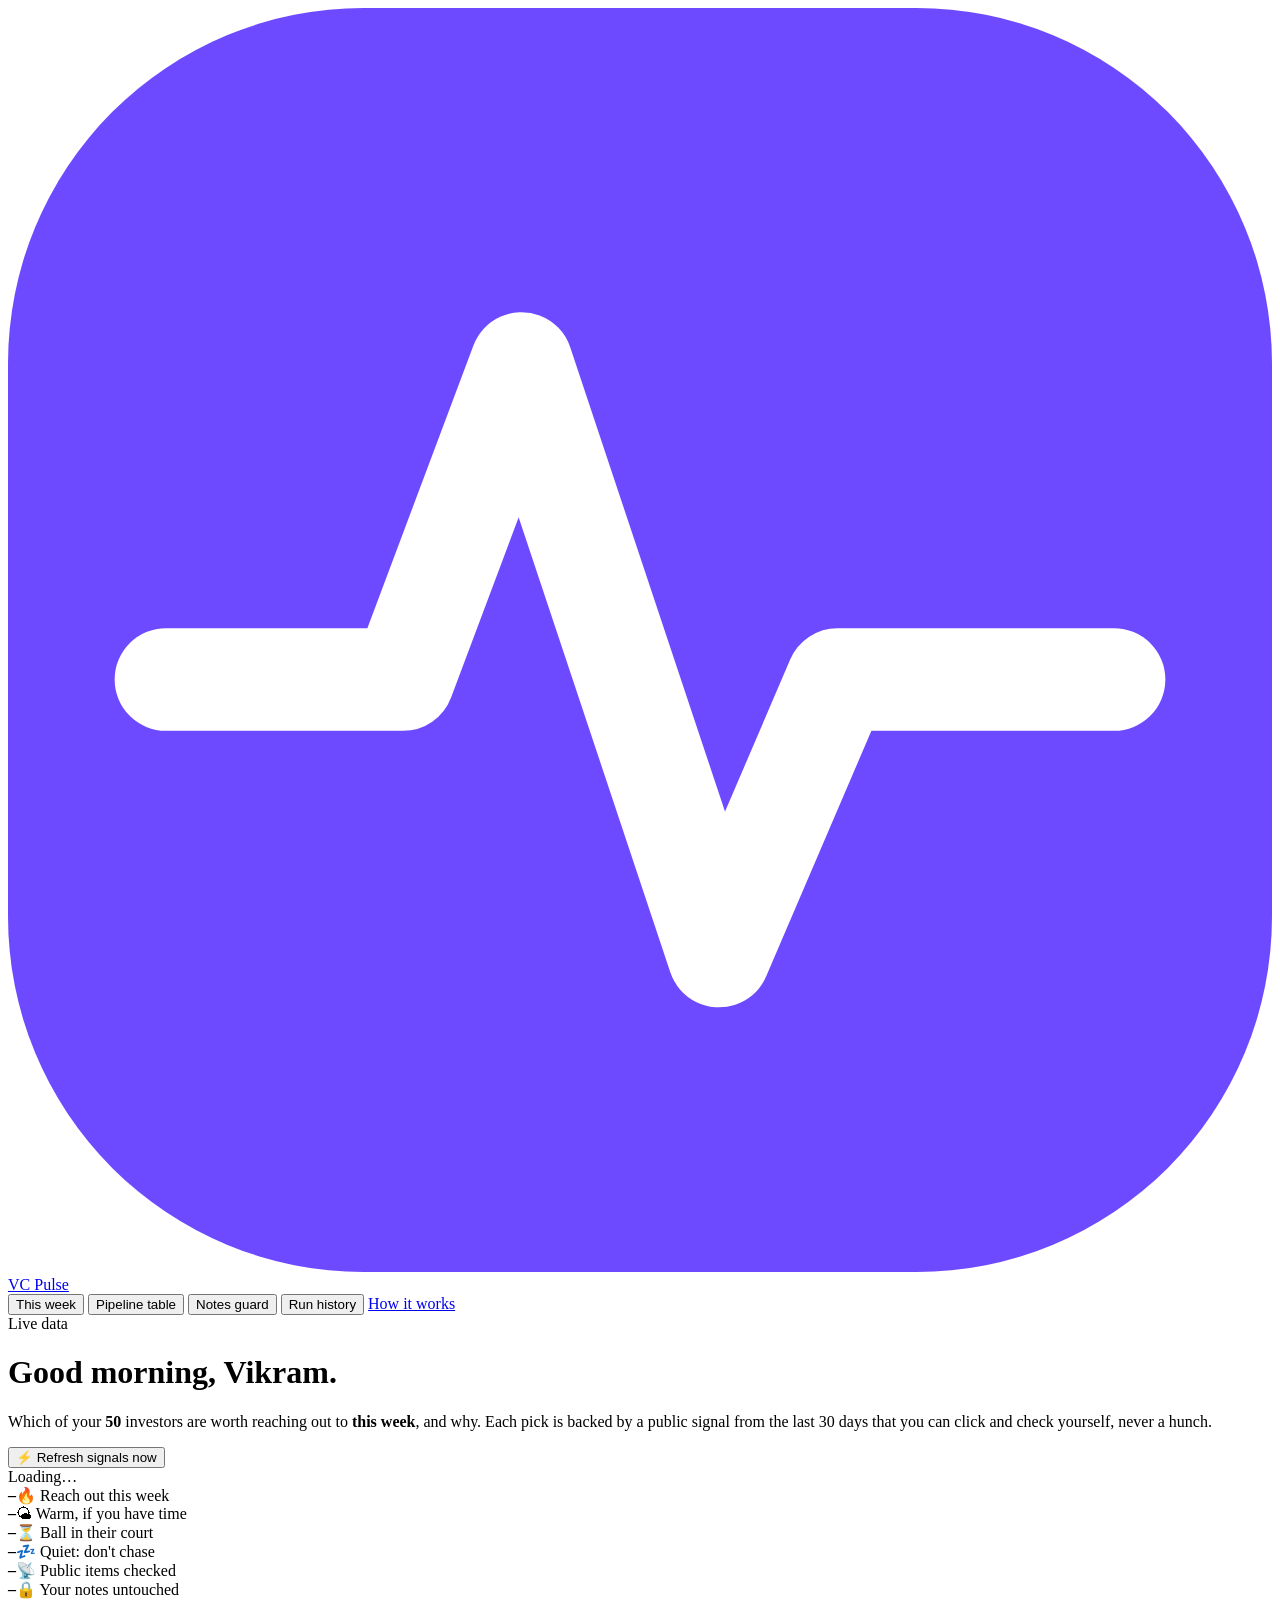
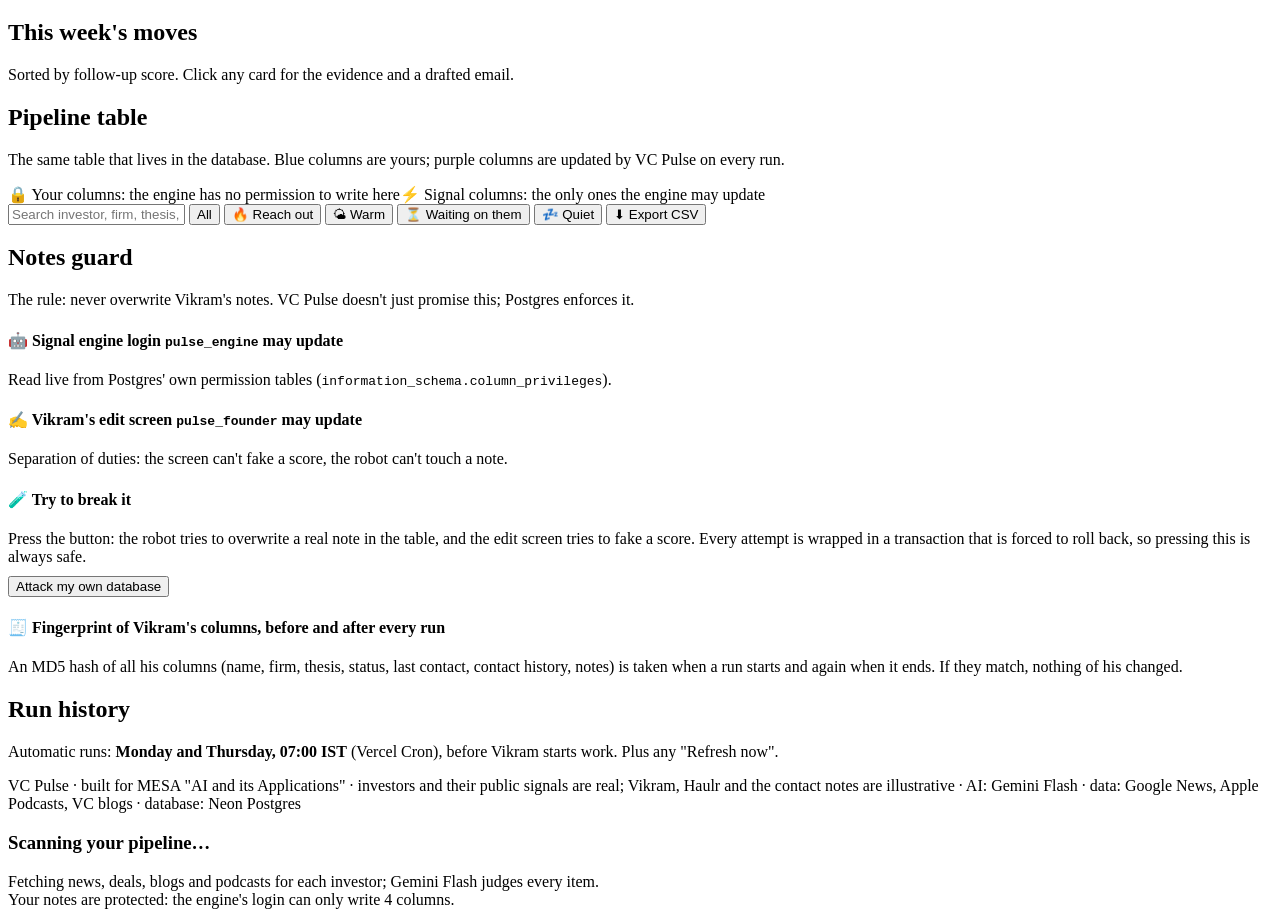
==== public/index.html @ 244d44e4 "VC Pulse: VC fundraising pipeline intelligence (Gemini Flash + Neon + live public signals) Co-Author" ====
<!doctype html>
<html lang="en">
<head>
<meta charset="utf-8">
<meta name="viewport" content="width=device-width, initial-scale=1">
<title>VC Pulse · Vikram's Seed pipeline</title>
<meta name="description" content="Which VCs are worth reaching out to this week, and why. Live public signals from the last 30 days, judged by Gemini Flash.">
<link rel="icon" href="data:image/svg+xml,<svg xmlns='http://www.w3.org/2000/svg' viewBox='0 0 32 32'><rect width='32' height='32' rx='9' fill='%236d4aff'/><path d='M4 17h6l3-8 5 15 3-7h7' fill='none' stroke='white' stroke-width='2.6' stroke-linecap='round' stroke-linejoin='round'/></svg>">
<link rel="preconnect" href="https://fonts.googleapis.com">
<link rel="stylesheet" href="https://fonts.googleapis.com/css2?family=Inter:wght@400;500;600;700&family=Space+Grotesk:wght@500;700&display=swap">
<link rel="stylesheet" href="/app.css">
</head>
<body>
<header class="top">
  <div class="wrap">
    <a class="logo" href="/"><svg viewBox="0 0 32 32"><rect width="32" height="32" rx="9" fill="#6d4aff"/><path d="M4 17h6l3-8 5 15 3-7h7" fill="none" stroke="#fff" stroke-width="2.6" stroke-linecap="round" stroke-linejoin="round"/></svg>VC Pulse</a>
    <nav class="tabs">
      <button class="tab on" data-view="week">This week</button>
      <button class="tab" data-view="table">Pipeline table</button>
      <button class="tab" data-view="guard">Notes guard</button>
      <button class="tab" data-view="runs">Run history</button>
      <a class="tab" href="/brief">How it works</a>
    </nav>
    <div class="right">
      <span class="pill dark"><span class="dot"></span>Live data</span>
      <span class="pill edit" id="editPill" hidden>✎ Editor mode</span>
    </div>
  </div>
</header>

<div class="hero">
  <div class="wrap">
    <div class="row">
      <div>
        <h1 id="greet">Good morning, Vikram.</h1>
        <p>Which of your <b id="nVcs">50</b> investors are worth reaching out to <b>this week</b>, and why. Each pick is backed by a public signal from the last 30 days that you can click and check yourself, never a hunch.</p>
      </div>
      <div class="cta">
        <button class="btn primary" id="runBtn">⚡ Refresh signals now</button>
        <div class="meta" id="runMeta">Loading…</div>
      </div>
    </div>
  </div>
</div>

<div class="wrap">
  <div class="stats">
    <div class="stat hot"><b id="sHot">–</b><span>🔥 Reach out this week</span></div>
    <div class="stat warm"><b id="sWarm">–</b><span>🌤 Warm, if you have time</span></div>
    <div class="stat wait"><b id="sWait">–</b><span>⏳ Ball in their court</span></div>
    <div class="stat park"><b id="sPark">–</b><span>💤 Quiet: don't chase</span></div>
    <div class="stat scan"><b id="sScan">–</b><span>📡 Public items checked</span></div>
    <div class="stat safe"><b id="sSafe">–</b><span>🔒 Your notes untouched</span></div>
  </div>

  <section class="view on" id="v-week">
    <div class="h2row"><h2>This week's moves</h2><p>Sorted by follow-up score. Click any card for the evidence and a drafted email.</p></div>
    <div class="board" id="board">
      <div class="lane"><div class="skel"></div><div class="skel"></div></div><div class="lane"><div class="skel"></div></div>
      <div class="lane"><div class="skel"></div></div><div class="lane"><div class="skel"></div></div>
    </div>
  </section>

  <section class="view" id="v-table">
    <div class="h2row"><h2>Pipeline table</h2><p>The same table that lives in the database. Blue columns are yours; purple columns are updated by VC Pulse on every run.</p></div>
    <div class="legend"><span><i style="background:#dceaff"></i>🔒 Your columns: the engine has no permission to write here</span><span><i style="background:#e6defe"></i>⚡ Signal columns: the only ones the engine may update</span></div>
    <div class="toolbar">
      <input class="search" id="q" placeholder="Search investor, firm, thesis, notes…">
      <button class="fchip on" data-f="all">All</button>
      <button class="fchip" data-f="hot">🔥 Reach out</button>
      <button class="fchip" data-f="WARM">🌤 Warm</button>
      <button class="fchip" data-f="waiting_response">⏳ Waiting on them</button>
      <button class="fchip" data-f="PARK">💤 Quiet</button>
      <button class="btn line sm" id="csvOut">⬇ Export CSV</button>
      <label class="btn line sm" id="csvInLbl" hidden>⬆ Import CSV<input type="file" id="csvIn" accept=".csv" hidden></label>
    </div>
    <div class="tablebox"><table id="tbl"></table></div>
    <p class="meta" style="color:var(--ink2)" id="editHint"></p>
  </section>

  <section class="view" id="v-guard">
    <div class="h2row"><h2>Notes guard</h2><p>The rule: never overwrite Vikram's notes. VC Pulse doesn't just promise this; Postgres enforces it.</p></div>
    <div class="grid2">
      <div class="box"><h4>🤖 Signal engine login <code>pulse_engine</code> may update</h4><div class="cols" id="gEng"></div>
        <p class="meta" style="color:var(--ink2);margin:10px 0 0">Read live from Postgres' own permission tables (<code>information_schema.column_privileges</code>).</p></div>
      <div class="box"><h4>✍️ Vikram's edit screen <code>pulse_founder</code> may update</h4><div class="cols" id="gFou"></div>
        <p class="meta" style="color:var(--ink2);margin:10px 0 0">Separation of duties: the screen can't fake a score, the robot can't touch a note.</p></div>
    </div>
    <div class="box">
      <h4>🧪 Try to break it</h4>
      <p style="margin:0 0 10px">Press the button: the robot tries to overwrite a real note in the table, and the edit screen tries to fake a score. Every attempt is wrapped in a transaction that is forced to roll back, so pressing this is always safe.</p>
      <button class="btn primary" id="tamperBtn">Attack my own database</button>
      <div id="tamperOut"></div>
    </div>
    <div class="box"><h4>🧾 Fingerprint of Vikram's columns, before and after every run</h4>
      <p style="margin:0 0 8px;color:var(--ink2)">An MD5 hash of all his columns (name, firm, thesis, status, last contact, contact history, notes) is taken when a run starts and again when it ends. If they match, nothing of his changed.</p>
      <div id="gRuns"></div></div>
  </section>

  <section class="view" id="v-runs">
    <div class="h2row"><h2>Run history</h2><p>Automatic runs: <b>Monday and Thursday, 07:00 IST</b> (Vercel Cron), before Vikram starts work. Plus any "Refresh now".</p></div>
    <div class="runs" id="runs"></div>
  </section>
  <div class="foot">VC Pulse · built for MESA "AI and its Applications" · investors and their public signals are real; Vikram, Haulr and the contact notes are illustrative · AI: Gemini Flash · data: Google News, Apple Podcasts, VC blogs · database: Neon Postgres</div>
</div>

<div class="scrim" id="scrim"></div>
<aside class="drawer" id="drawer"></aside>

<div class="modal" id="runModal"><div class="mbox">
  <div class="mtop"><div class="radar" id="radar"></div><div style="flex:1">
    <h3 id="mTitle">Scanning your pipeline…</h3><div class="meta" id="mSub">Fetching news, deals, blogs and podcasts for each investor; Gemini Flash judges every item.</div>
    <div class="prog"><i id="mBar"></i></div></div></div>
  <div class="feed" id="mFeed"></div>
  <div class="mfoot"><span class="meta" style="color:var(--ink2)" id="mFoot">Your notes are protected: the engine's login can only write 4 columns.</span>
    <button class="btn line sm" id="mClose" style="margin-left:auto" hidden>Close</button></div>
</div></div>
<div class="toast" id="toast"></div>
<script src="/app.js"></script>
</body>
</html>
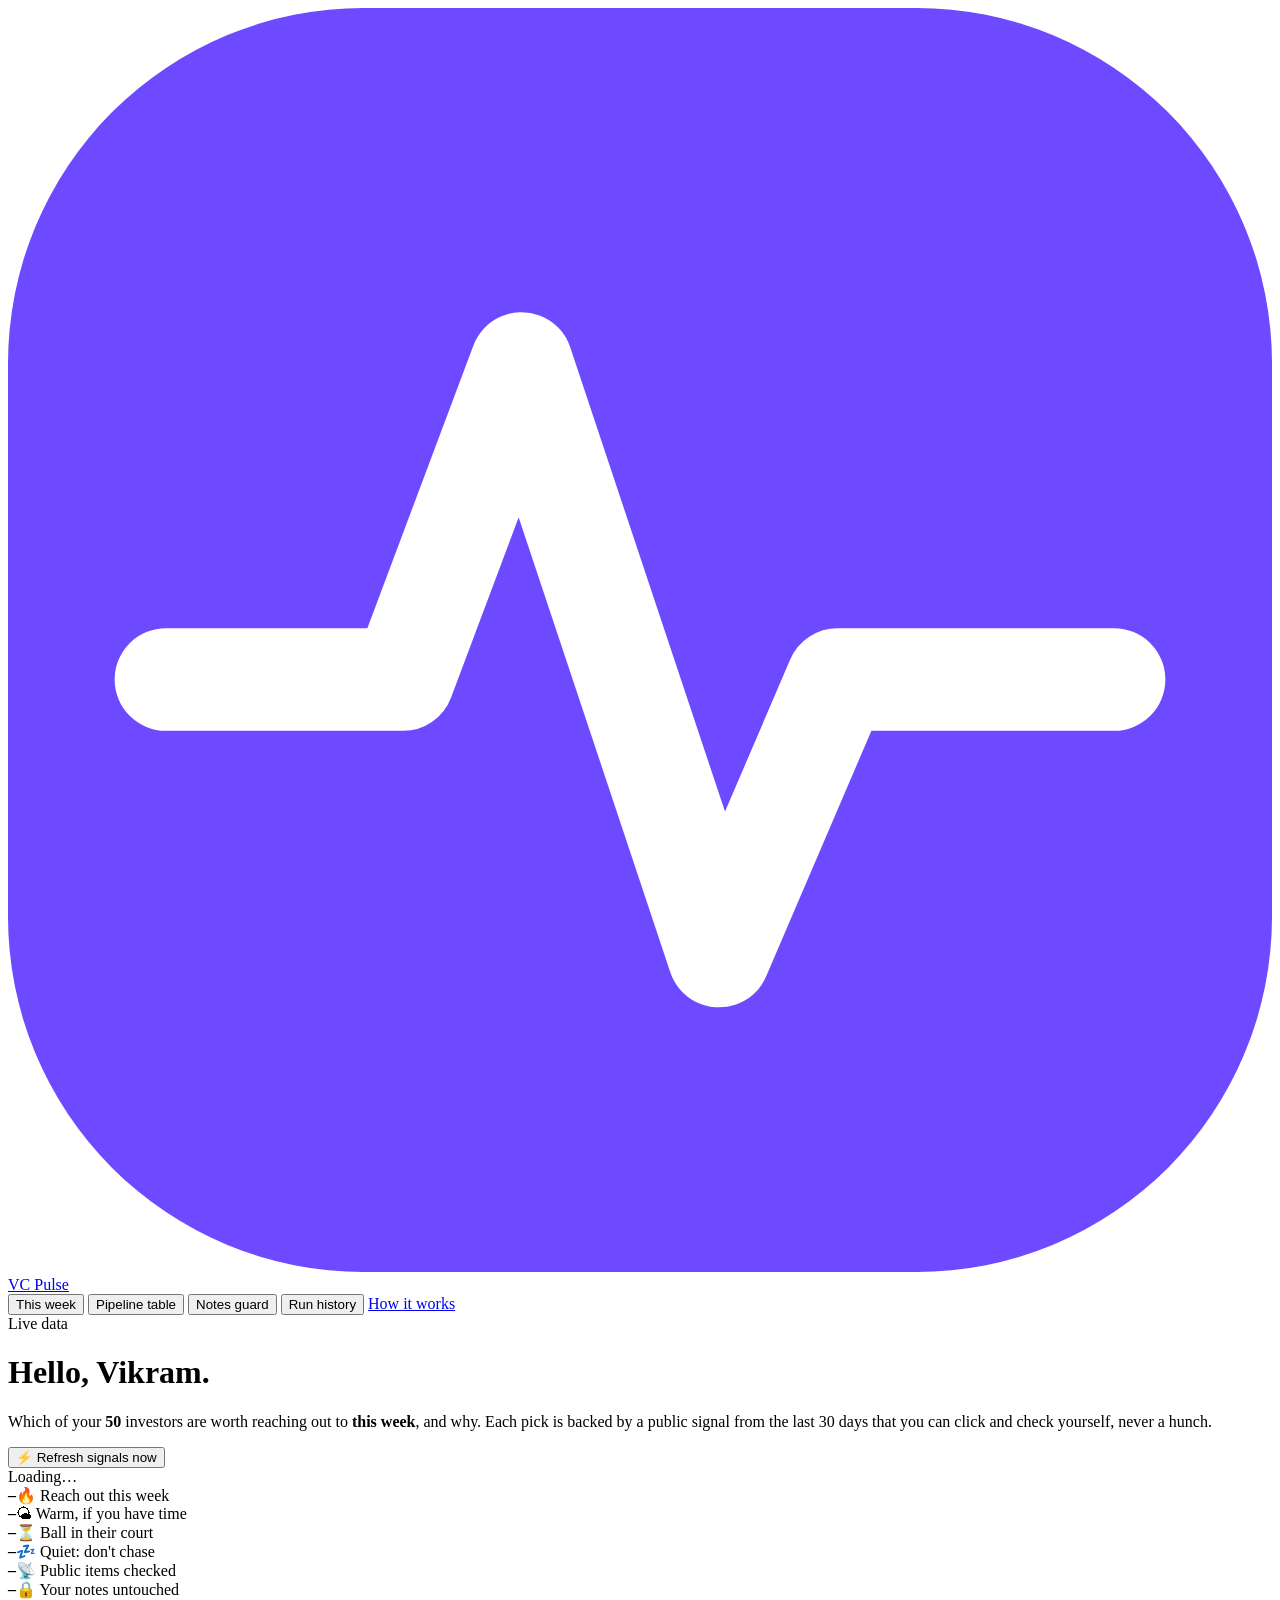
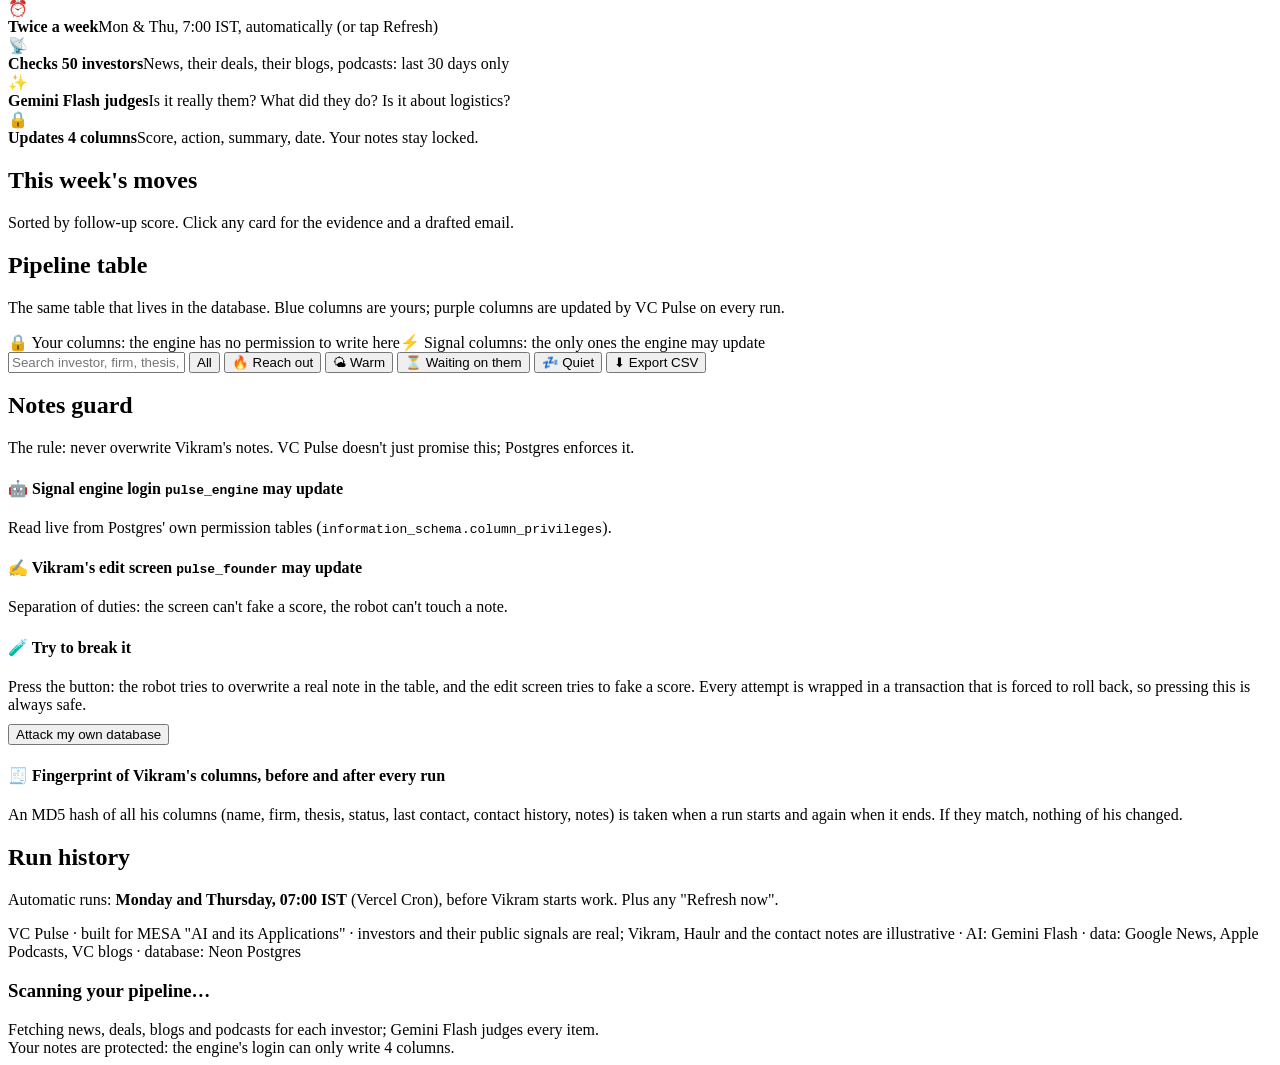
==== commit 4cb6753c: "Code verifies AI relevance; how-it-works strip; Apple-style polish; IST greeting Co-Authored-By: Cla" ====
--- a/public/index.html
+++ b/public/index.html
@@ -32,7 +32,7 @@
   <div class="wrap">
     <div class="row">
       <div>
-        <h1 id="greet">Good morning, Vikram.</h1>
+        <h1 id="greet">Hello, Vikram.</h1>
         <p>Which of your <b id="nVcs">50</b> investors are worth reaching out to <b>this week</b>, and why. Each pick is backed by a public signal from the last 30 days that you can click and check yourself, never a hunch.</p>
       </div>
       <div class="cta">
@@ -51,6 +51,13 @@
     <div class="stat park"><b id="sPark">–</b><span>💤 Quiet: don't chase</span></div>
     <div class="stat scan"><b id="sScan">–</b><span>📡 Public items checked</span></div>
     <div class="stat safe"><b id="sSafe">–</b><span>🔒 Your notes untouched</span></div>
+  </div>
+
+  <div class="how">
+    <div class="step"><div class="ic">⏰</div><div><b>Twice a week</b><span>Mon &amp; Thu, 7:00 IST, automatically (or tap Refresh)</span></div></div>
+    <div class="step"><div class="ic">📡</div><div><b>Checks 50 investors</b><span>News, their deals, their blogs, podcasts: last 30 days only</span></div></div>
+    <div class="step"><div class="ic">✨</div><div><b>Gemini Flash judges</b><span>Is it really them? What did they do? Is it about logistics?</span></div></div>
+    <div class="step"><div class="ic">🔒</div><div><b>Updates 4 columns</b><span>Score, action, summary, date. Your notes stay locked.</span></div></div>
   </div>
 
   <section class="view on" id="v-week">
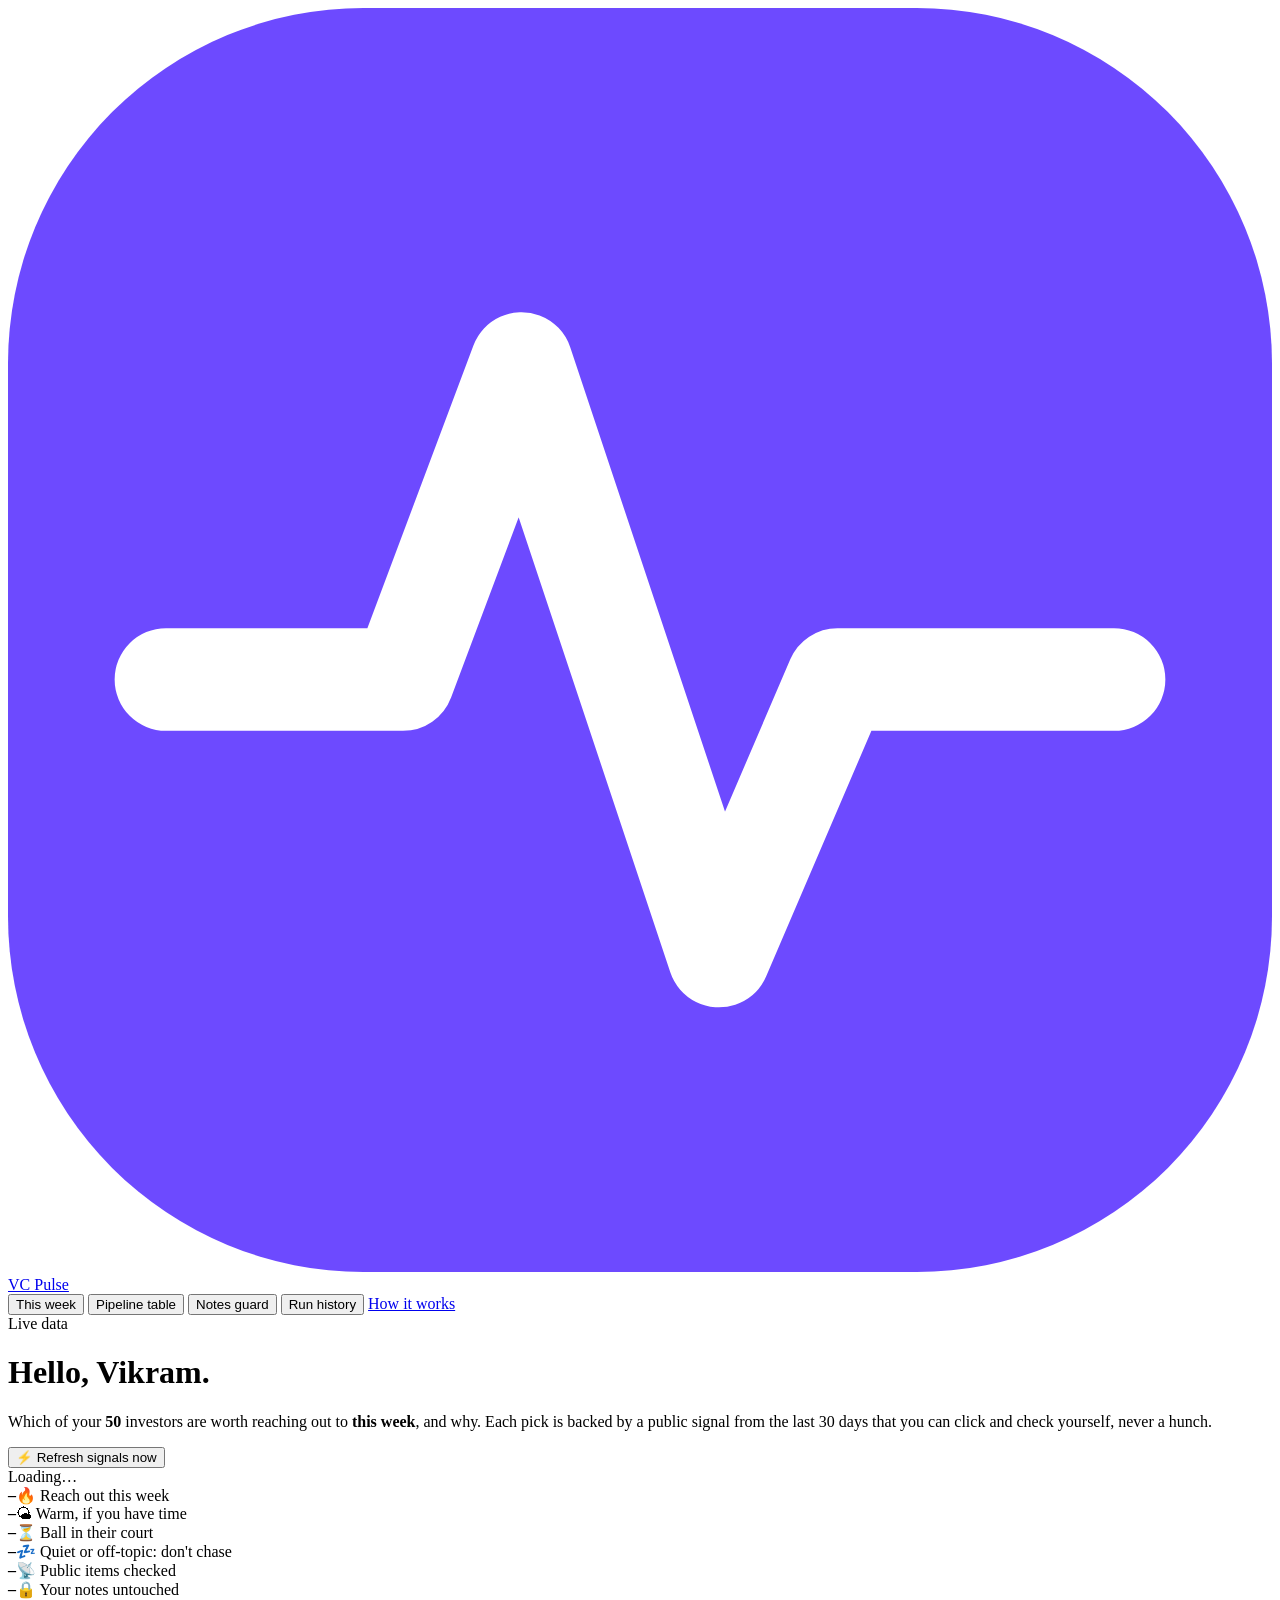
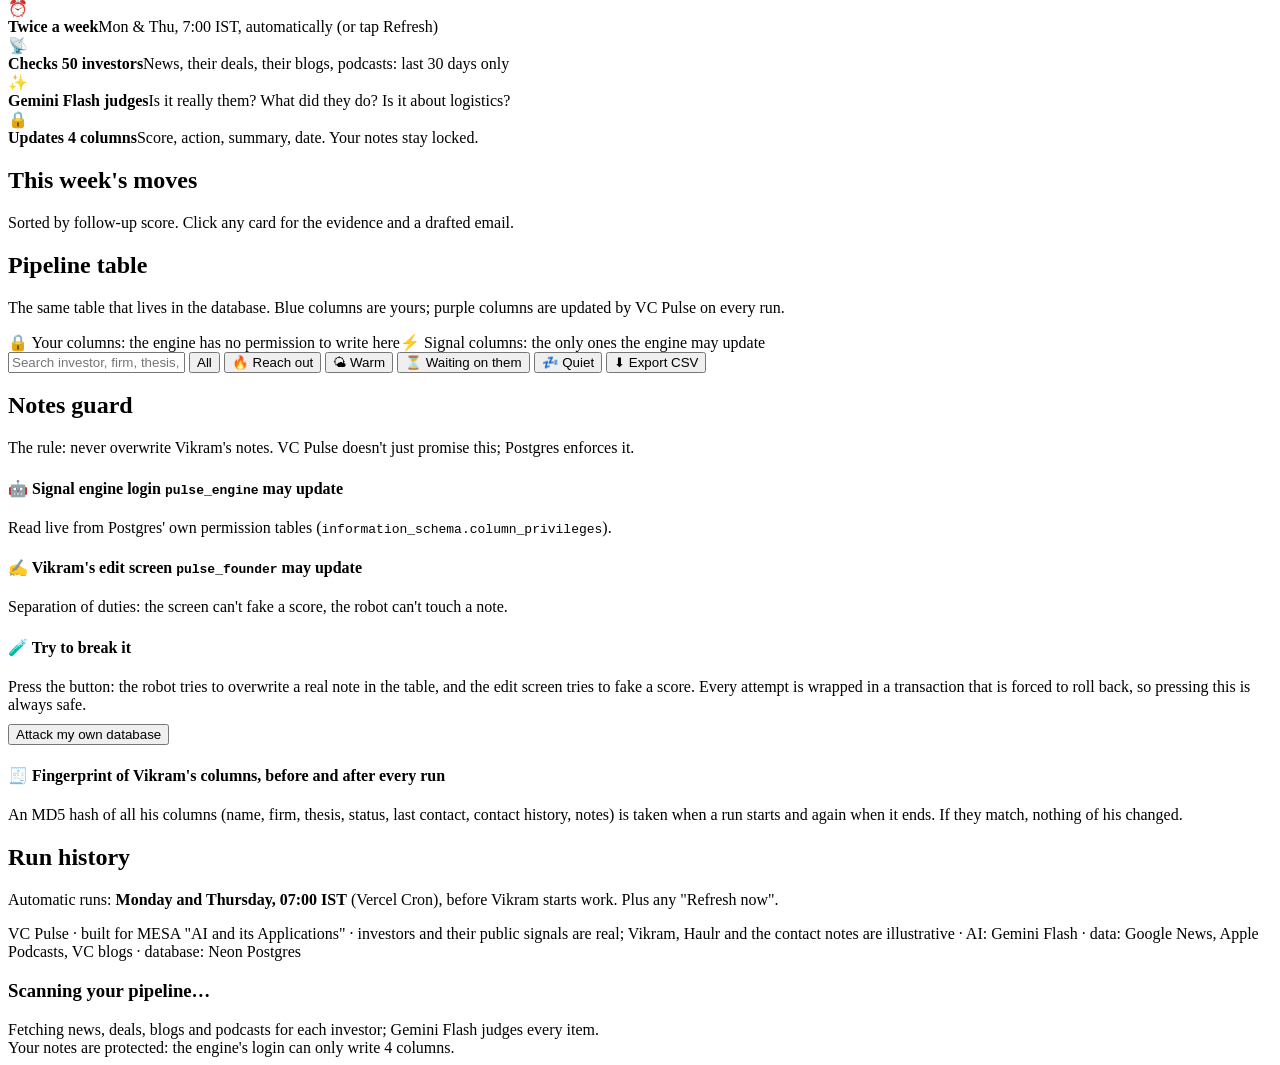
==== commit 87692c4d: "Professor-audit fixes: run tickets + DB run lock, cron priority + time budget, never 'quiet' on sour" ====
--- a/public/index.html
+++ b/public/index.html
@@ -6,6 +6,12 @@
 <title>VC Pulse · Vikram's Seed pipeline</title>
 <meta name="description" content="Which VCs are worth reaching out to this week, and why. Live public signals from the last 30 days, judged by Gemini Flash.">
 <link rel="icon" href="data:image/svg+xml,<svg xmlns='http://www.w3.org/2000/svg' viewBox='0 0 32 32'><rect width='32' height='32' rx='9' fill='%236d4aff'/><path d='M4 17h6l3-8 5 15 3-7h7' fill='none' stroke='white' stroke-width='2.6' stroke-linecap='round' stroke-linejoin='round'/></svg>">
+<meta property="og:title" content="VC Pulse: who to pitch this week, and why">
+<meta property="og:description" content="Live public signals from the last 30 days, judged by Gemini Flash. Updates only 4 columns; your notes stay locked.">
+<meta property="og:image" content="https://vc-pulse-lime.vercel.app/og.png">
+<meta property="og:url" content="https://vc-pulse-lime.vercel.app/">
+<meta name="twitter:card" content="summary_large_image">
+<meta name="theme-color" content="#0f0d2e">
 <link rel="preconnect" href="https://fonts.googleapis.com">
 <link rel="stylesheet" href="https://fonts.googleapis.com/css2?family=Inter:wght@400;500;600;700&family=Space+Grotesk:wght@500;700&display=swap">
 <link rel="stylesheet" href="/app.css">
@@ -48,7 +54,7 @@
     <div class="stat hot"><b id="sHot">–</b><span>🔥 Reach out this week</span></div>
     <div class="stat warm"><b id="sWarm">–</b><span>🌤 Warm, if you have time</span></div>
     <div class="stat wait"><b id="sWait">–</b><span>⏳ Ball in their court</span></div>
-    <div class="stat park"><b id="sPark">–</b><span>💤 Quiet: don't chase</span></div>
+    <div class="stat park"><b id="sPark">–</b><span>💤 Quiet or off-topic: don't chase</span></div>
     <div class="stat scan"><b id="sScan">–</b><span>📡 Public items checked</span></div>
     <div class="stat safe"><b id="sSafe">–</b><span>🔒 Your notes untouched</span></div>
   </div>
@@ -80,7 +86,15 @@
       <button class="fchip" data-f="PARK">💤 Quiet</button>
       <button class="btn line sm" id="csvOut">⬇ Export CSV</button>
       <label class="btn line sm" id="csvInLbl" hidden>⬆ Import CSV<input type="file" id="csvIn" accept=".csv" hidden></label>
+      <button class="btn ghost sm" id="addBtn" hidden>＋ Add investor</button>
     </div>
+    <form id="addForm" class="addform" hidden>
+      <input name="name" placeholder="Name *" required maxlength="80"><input name="firm" placeholder="Firm *" required maxlength="80">
+      <input name="thesis" placeholder="Thesis (what they invest in)" maxlength="200">
+      <select name="status"><option value="yet_to_reach_out">Yet to reach out</option><option value="waiting_response">Waiting for response</option></select>
+      <input name="last_contact_date" type="date" title="Last contact"><input name="notes" placeholder="Your notes" maxlength="500">
+      <button class="btn primary sm" type="submit">Add</button>
+    </form>
     <div class="tablebox"><table id="tbl"></table></div>
     <p class="meta" style="color:var(--ink2)" id="editHint"></p>
   </section>
@@ -112,9 +126,9 @@
 </div>
 
 <div class="scrim" id="scrim"></div>
-<aside class="drawer" id="drawer"></aside>
+<aside class="drawer" id="drawer" role="dialog" aria-modal="true" aria-label="Investor details"></aside>
 
-<div class="modal" id="runModal"><div class="mbox">
+<div class="modal" id="runModal" role="dialog" aria-modal="true" aria-labelledby="mTitle"><div class="mbox">
   <div class="mtop"><div class="radar" id="radar"></div><div style="flex:1">
     <h3 id="mTitle">Scanning your pipeline…</h3><div class="meta" id="mSub">Fetching news, deals, blogs and podcasts for each investor; Gemini Flash judges every item.</div>
     <div class="prog"><i id="mBar"></i></div></div></div>
@@ -122,7 +136,7 @@
   <div class="mfoot"><span class="meta" style="color:var(--ink2)" id="mFoot">Your notes are protected: the engine's login can only write 4 columns.</span>
     <button class="btn line sm" id="mClose" style="margin-left:auto" hidden>Close</button></div>
 </div></div>
-<div class="toast" id="toast"></div>
+<div class="toast" id="toast" role="status" aria-live="polite"></div>
 <script src="/app.js"></script>
 </body>
 </html>
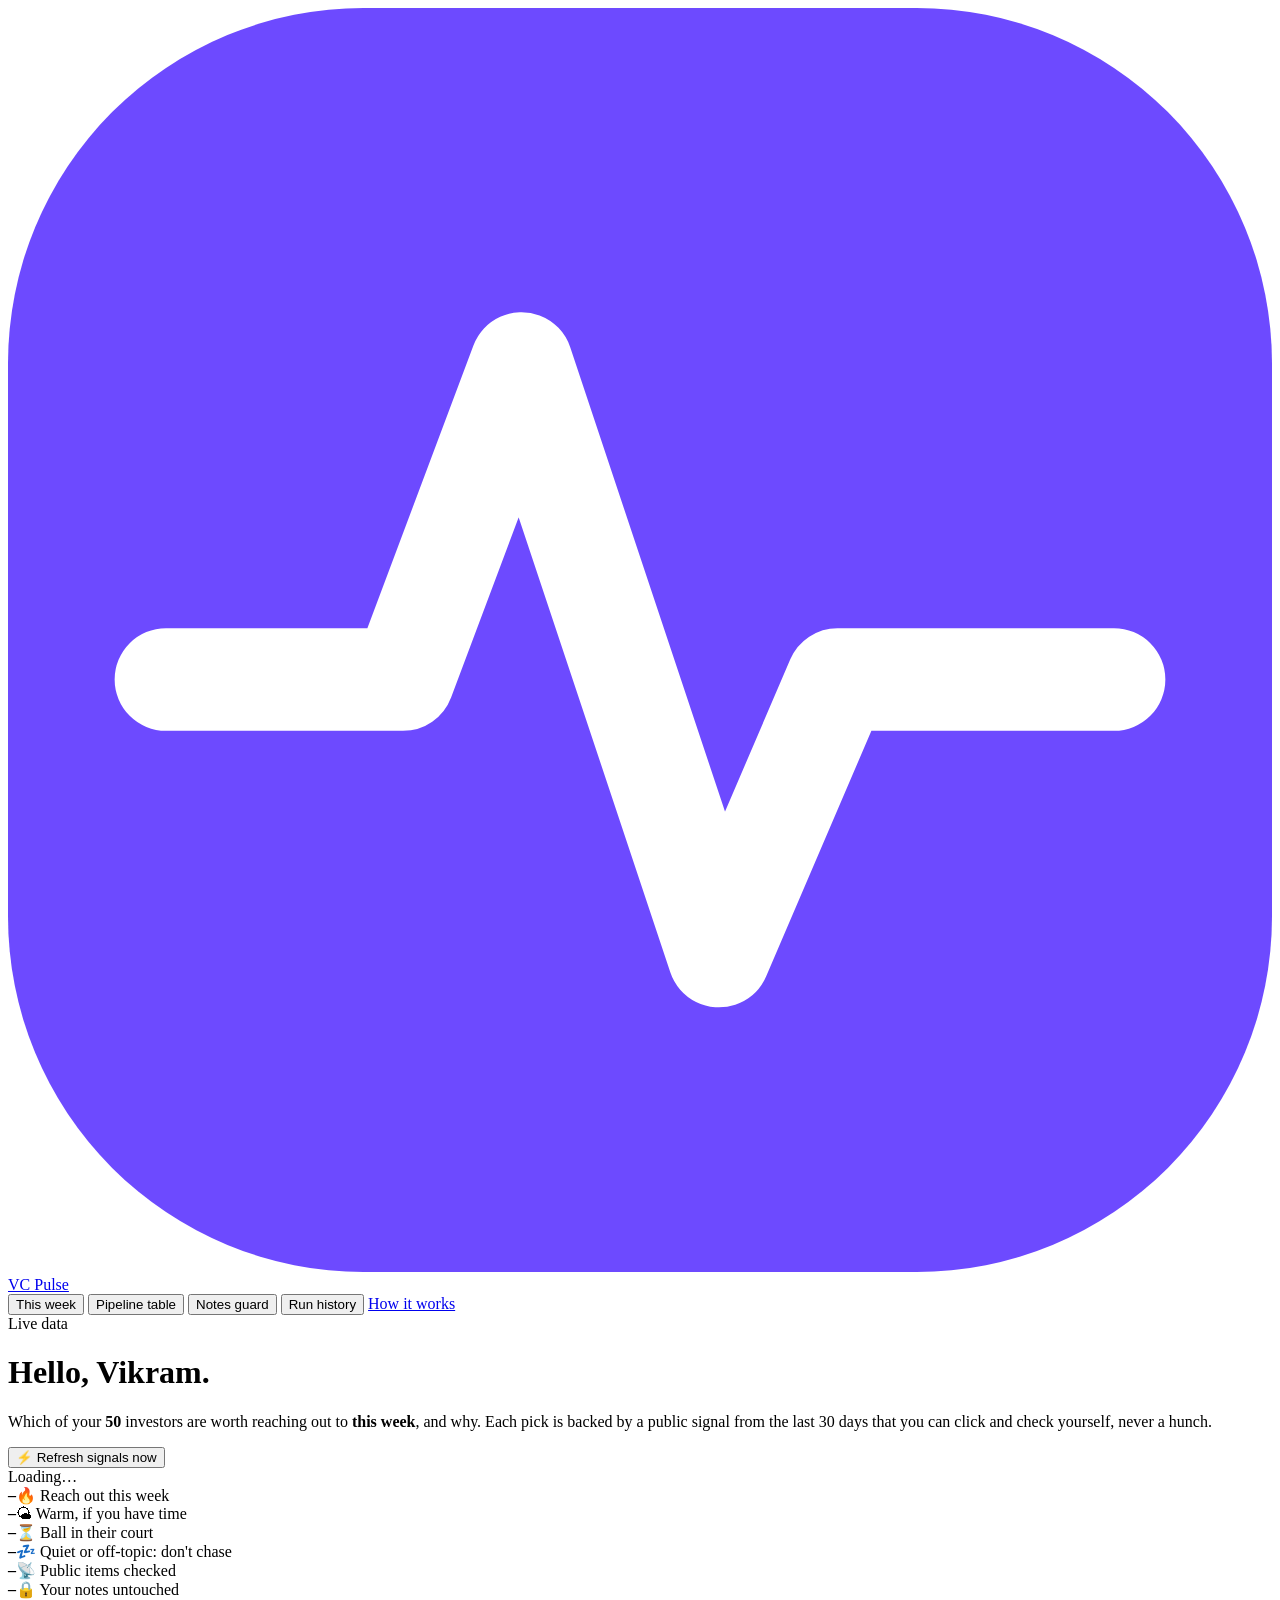
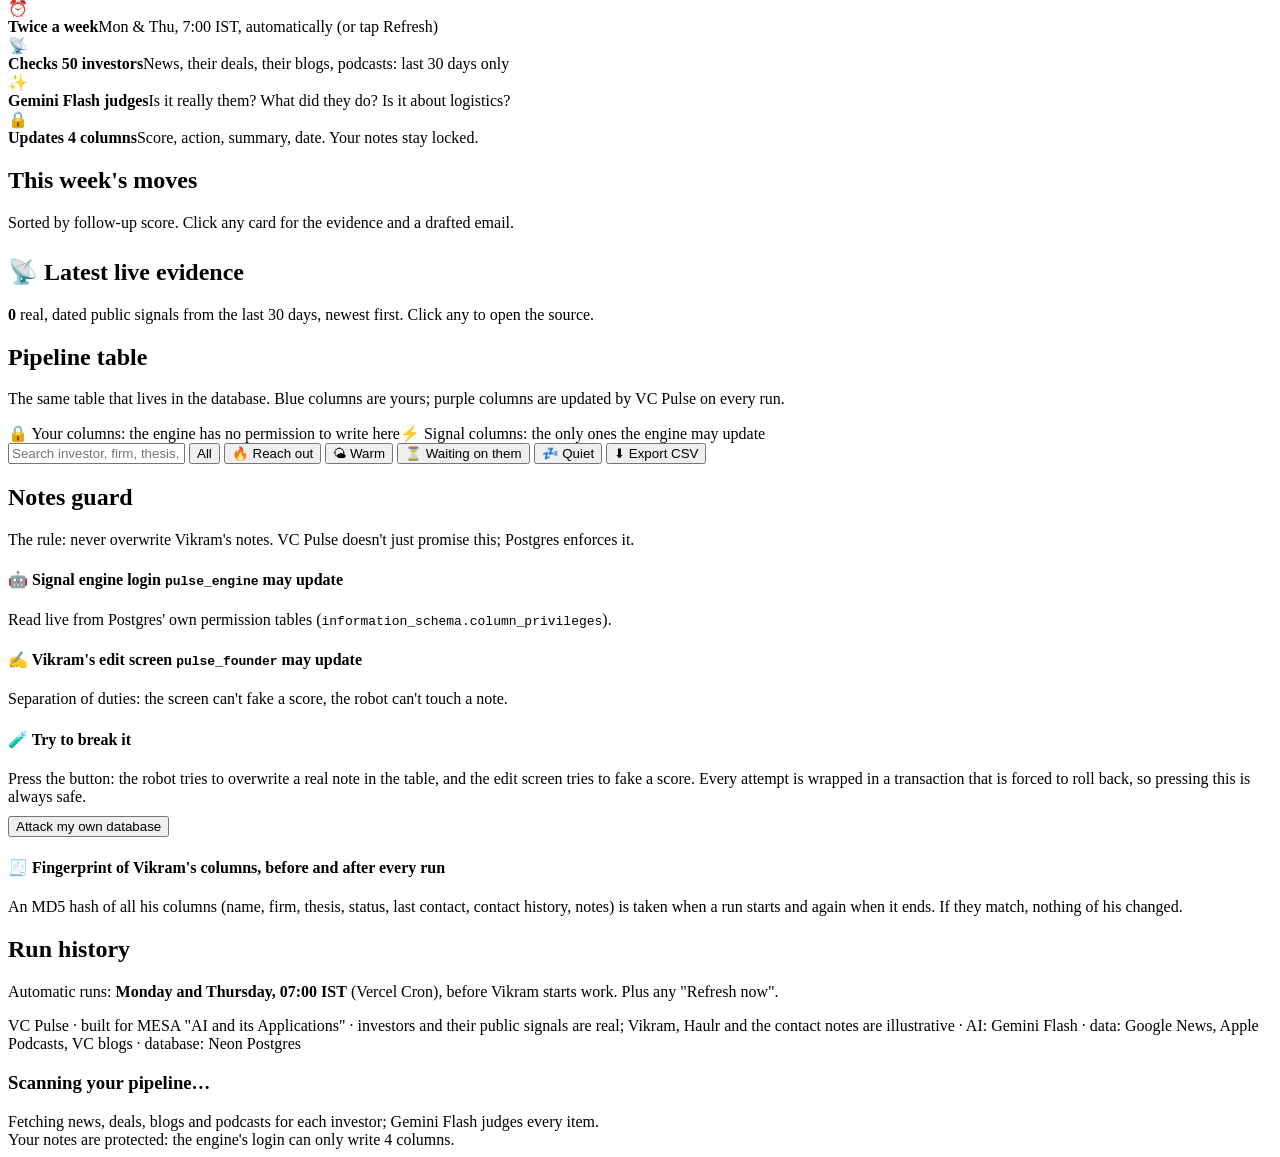
==== commit 950faa88: "Gemini explains why each signal matters for Haulr; competitor-conflict check (code-verified, -15); l" ====
--- a/public/index.html
+++ b/public/index.html
@@ -72,6 +72,9 @@
       <div class="lane"><div class="skel"></div><div class="skel"></div></div><div class="lane"><div class="skel"></div></div>
       <div class="lane"><div class="skel"></div></div><div class="lane"><div class="skel"></div></div>
     </div>
+
+    <div class="h2row" style="margin-top:26px"><h2>📡 Latest live evidence</h2><p><b id="feedCount">0</b> real, dated public signals from the last 30 days, newest first. Click any to open the source.</p></div>
+    <div class="feedbox" id="feed"></div>
   </section>
 
   <section class="view" id="v-table">
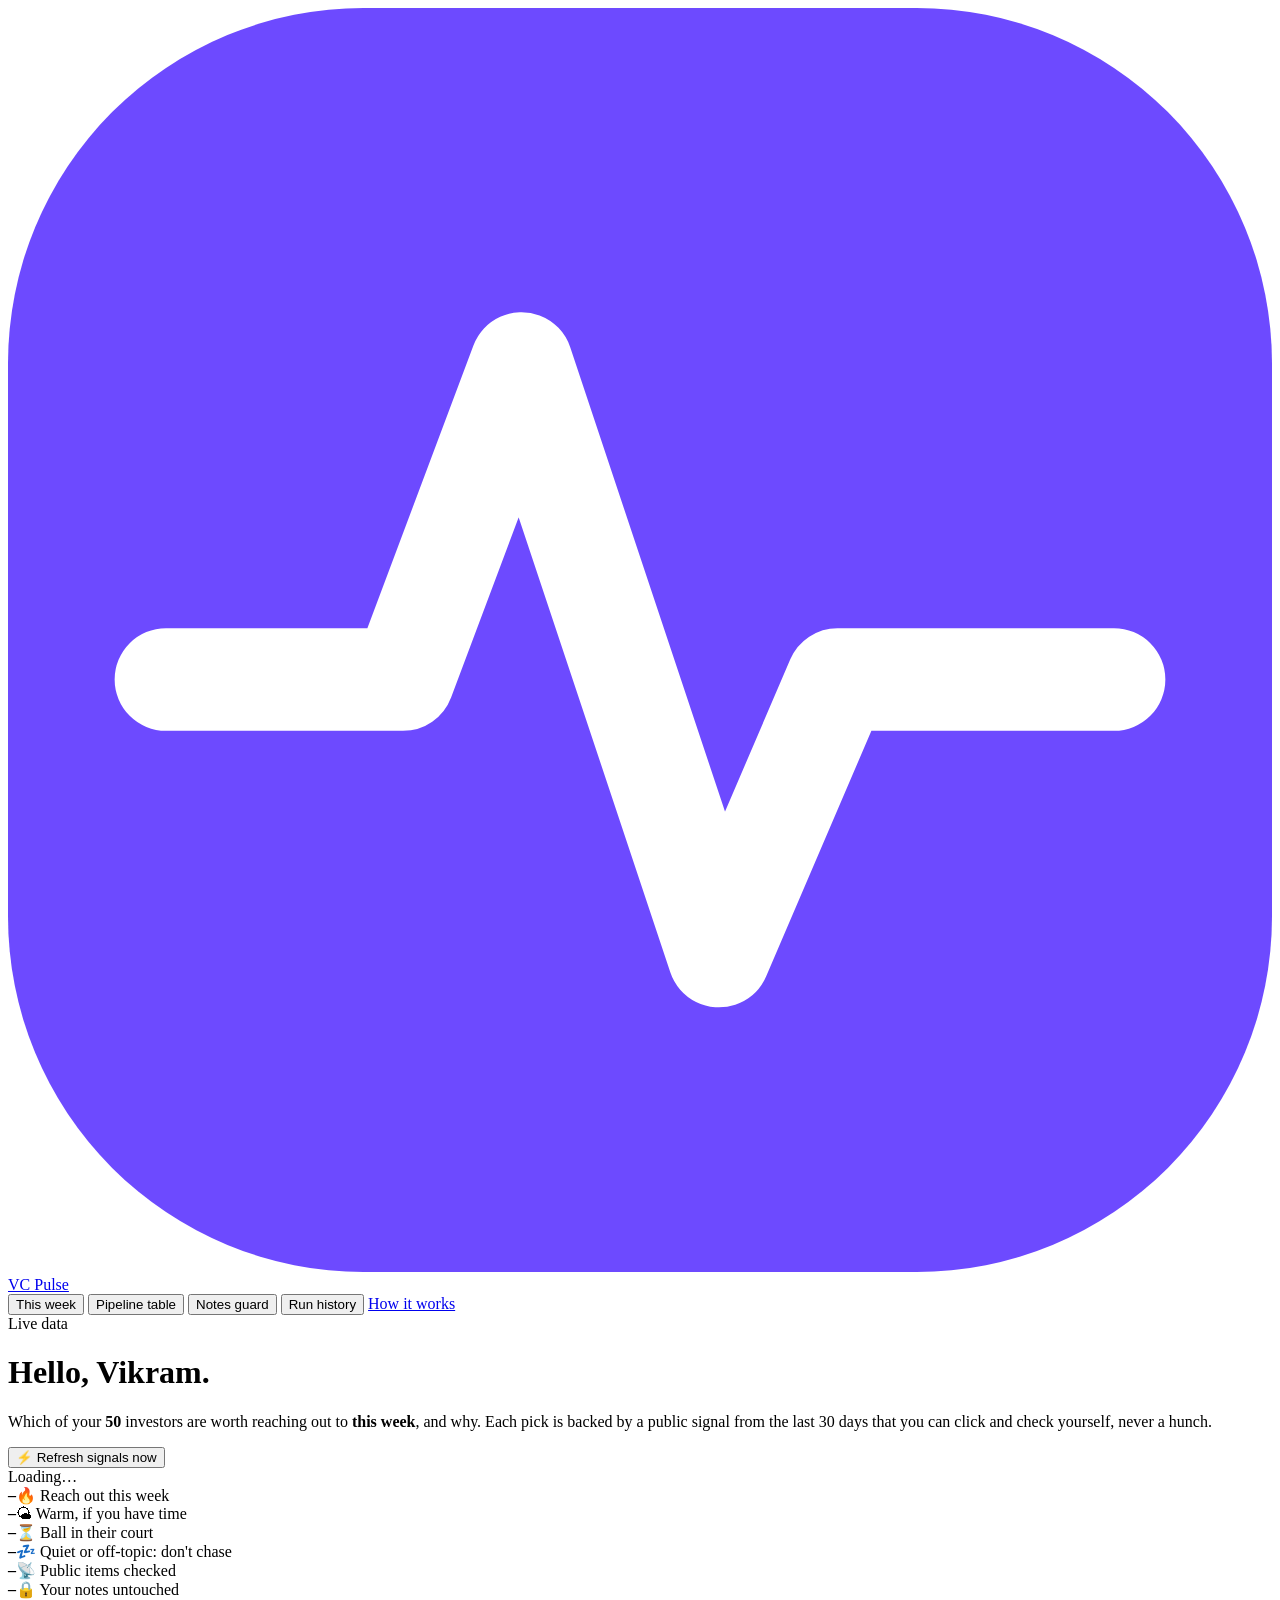
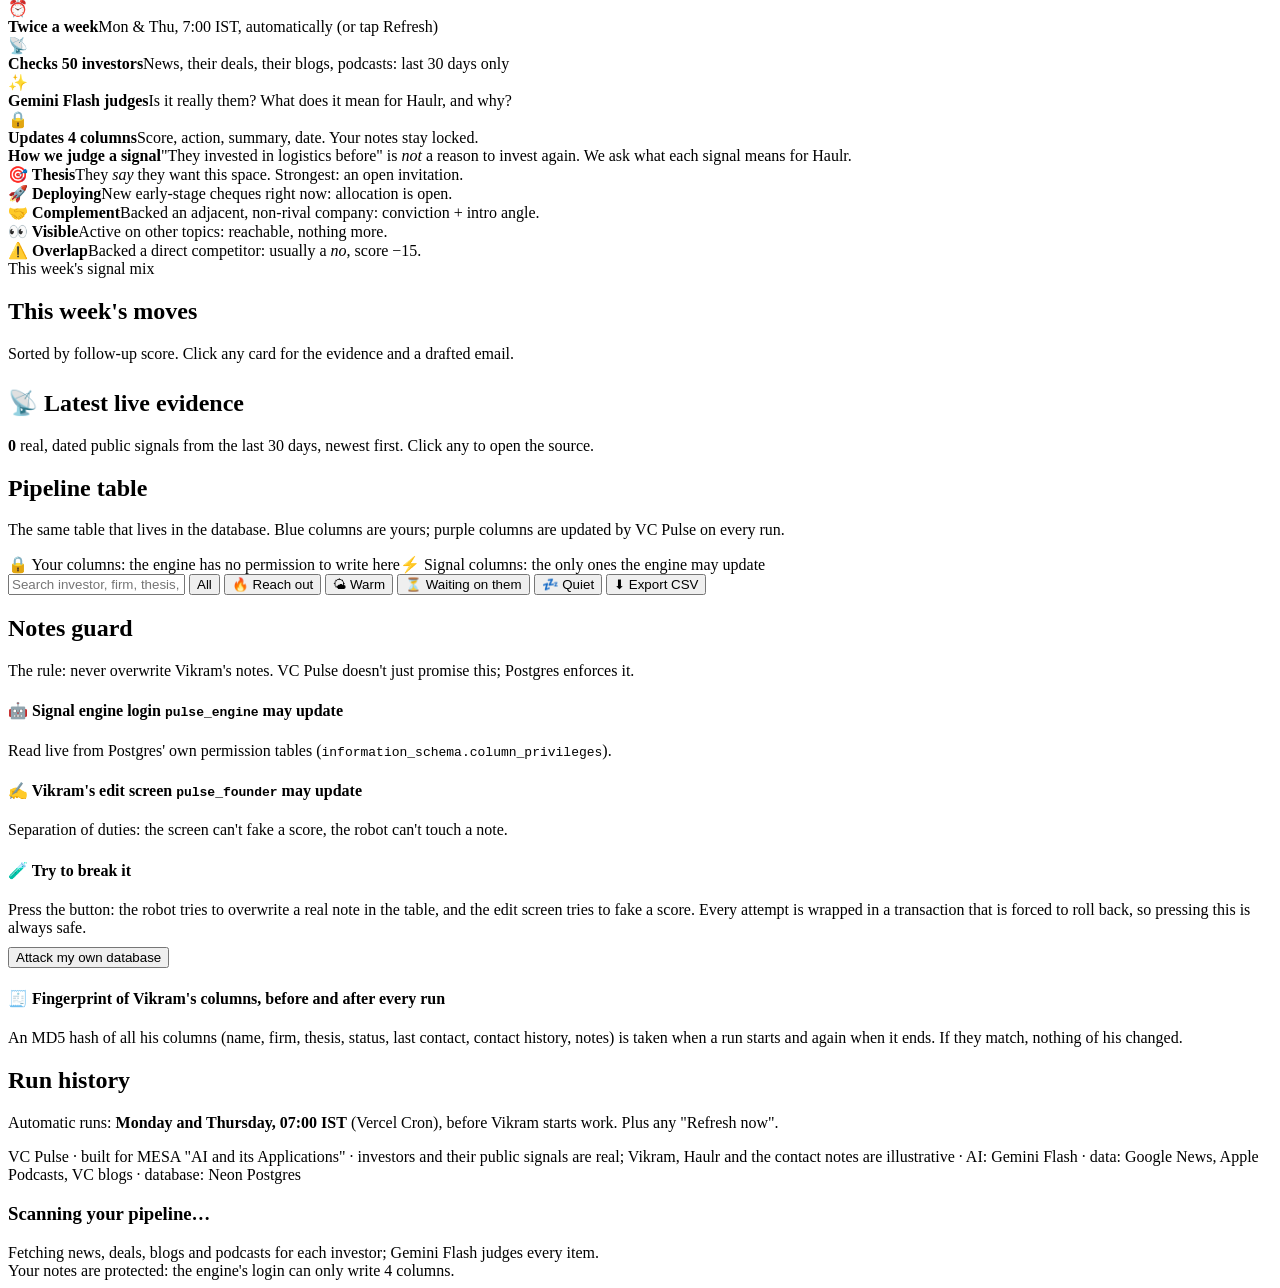
==== commit 3140365e: "Switch AI to the institute's OpenRouter gateway (Google models only, Google infrastructure only, ret" ====
--- a/public/index.html
+++ b/public/index.html
@@ -62,8 +62,20 @@
   <div class="how">
     <div class="step"><div class="ic">⏰</div><div><b>Twice a week</b><span>Mon &amp; Thu, 7:00 IST, automatically (or tap Refresh)</span></div></div>
     <div class="step"><div class="ic">📡</div><div><b>Checks 50 investors</b><span>News, their deals, their blogs, podcasts: last 30 days only</span></div></div>
-    <div class="step"><div class="ic">✨</div><div><b>Gemini Flash judges</b><span>Is it really them? What did they do? Is it about logistics?</span></div></div>
+    <div class="step"><div class="ic">✨</div><div><b>Gemini Flash judges</b><span>Is it really them? What does it mean for Haulr, and why?</span></div></div>
     <div class="step"><div class="ic">🔒</div><div><b>Updates 4 columns</b><span>Score, action, summary, date. Your notes stay locked.</span></div></div>
+  </div>
+
+  <div class="judge">
+    <div class="jtitle"><b>How we judge a signal</b><span>"They invested in logistics before" is <i>not</i> a reason to invest again. We ask what each signal means for Haulr.</span></div>
+    <div class="jgrid">
+      <div class="jt ang-thesis"><b>🎯 Thesis</b><span>They <i>say</i> they want this space. Strongest: an open invitation.</span></div>
+      <div class="jt ang-deploying"><b>🚀 Deploying</b><span>New early-stage cheques right now: allocation is open.</span></div>
+      <div class="jt ang-complement"><b>🤝 Complement</b><span>Backed an adjacent, non-rival company: conviction + intro angle.</span></div>
+      <div class="jt ang-visible"><b>👀 Visible</b><span>Active on other topics: reachable, nothing more.</span></div>
+      <div class="jt ang-overlap"><b>⚠️ Overlap</b><span>Backed a direct competitor: usually a <i>no</i>, score −15.</span></div>
+    </div>
+    <div class="jmix"><span class="jmixl">This week's signal mix</span><div id="mix"></div></div>
   </div>
 
   <section class="view on" id="v-week">
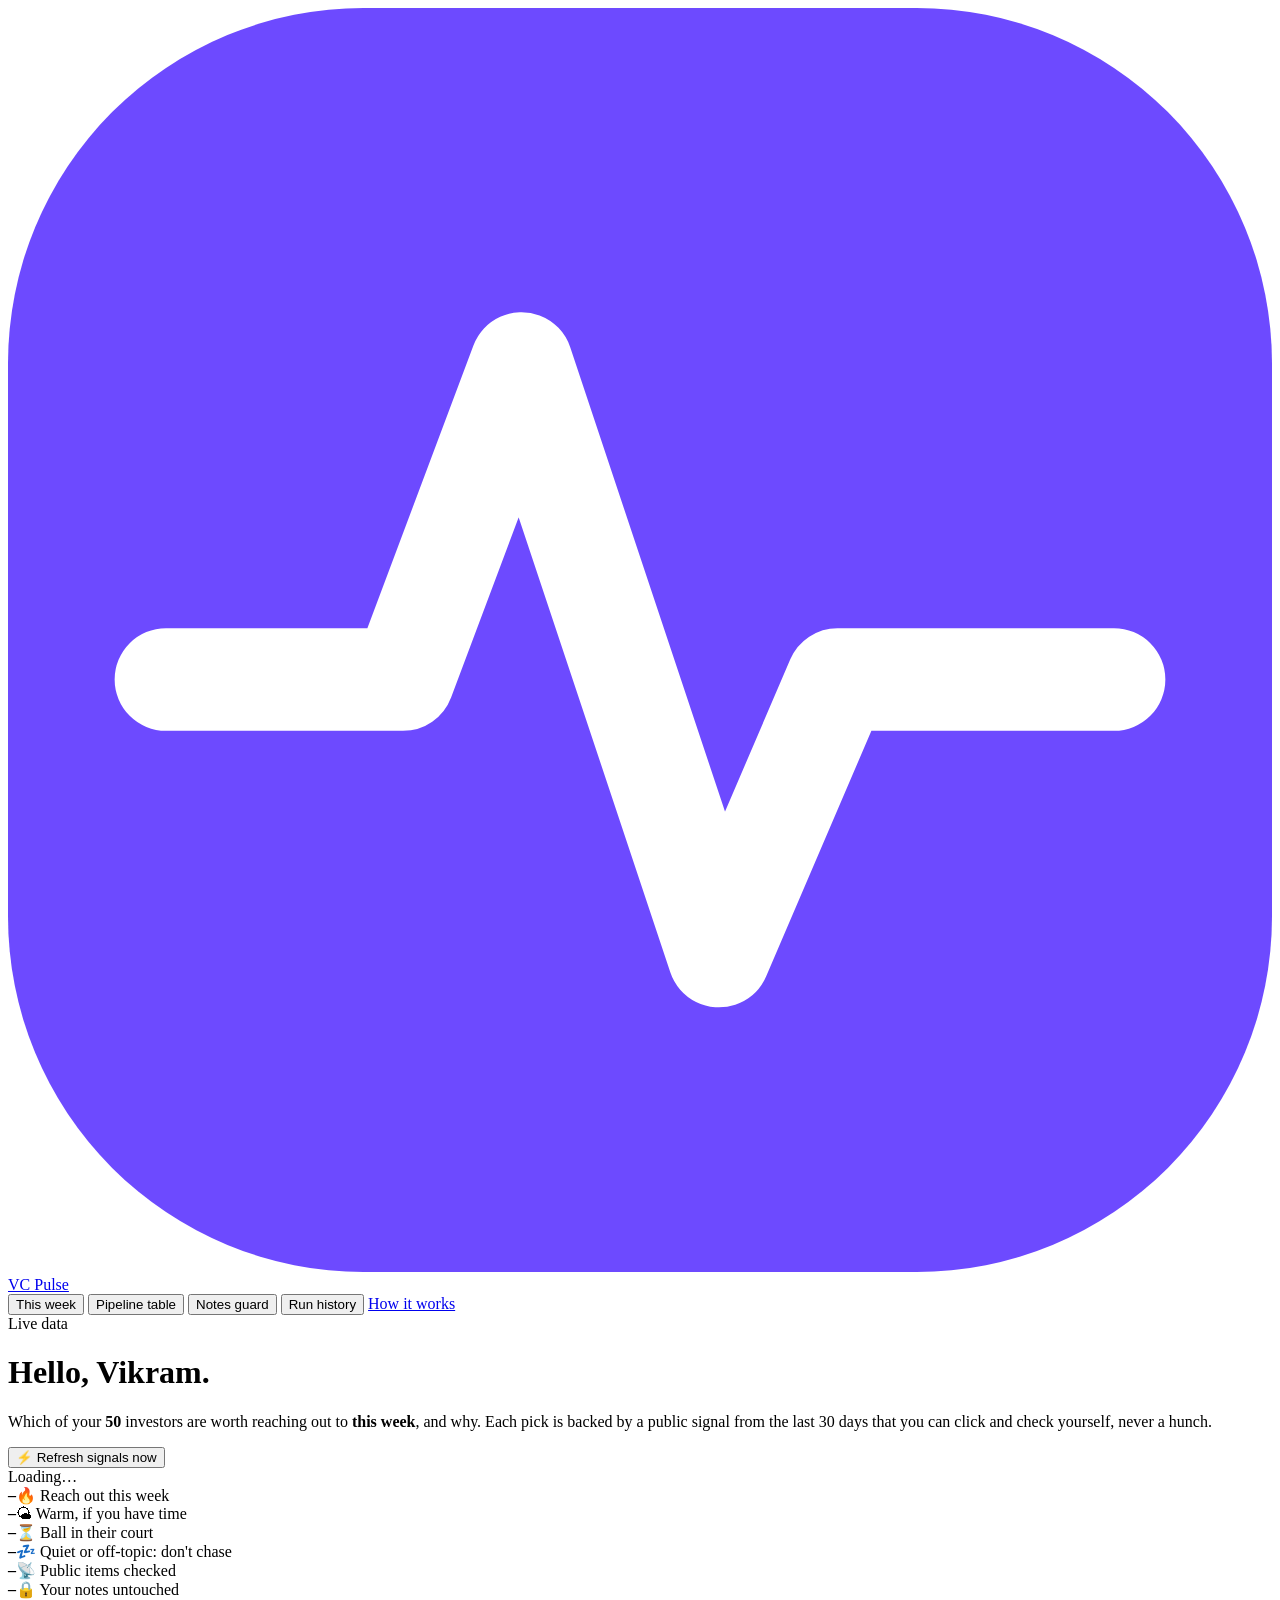
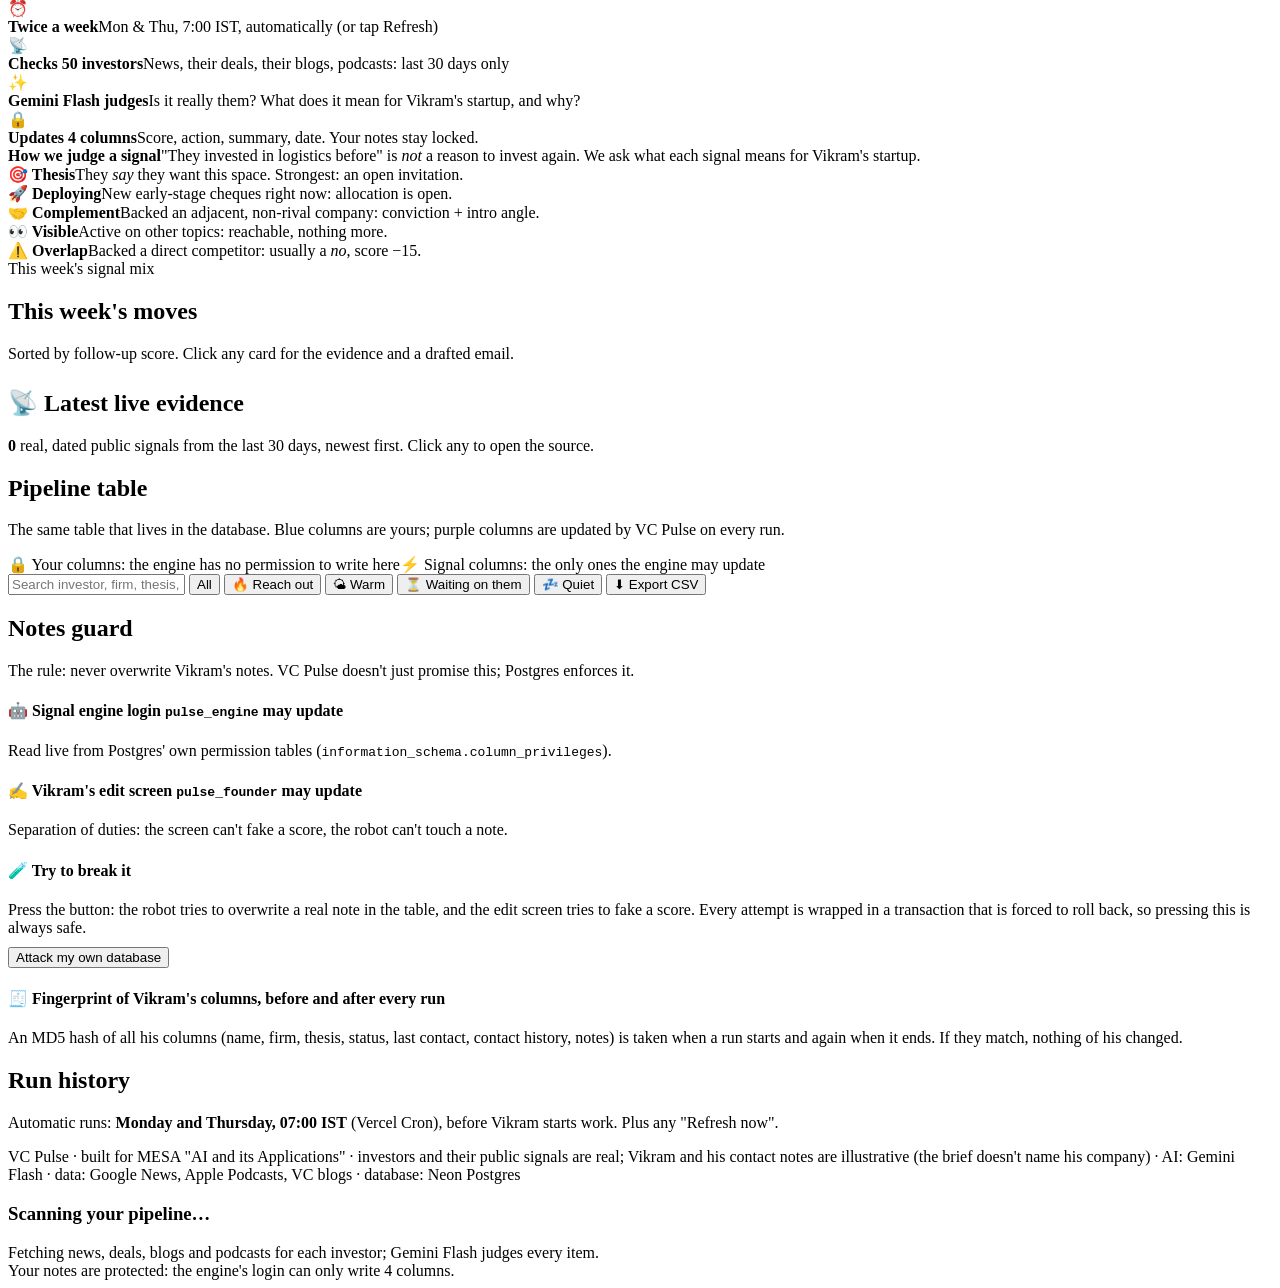
==== commit f51c9d74: "Remove the invented company name: Vikram's company is unnamed in the brief, so the app says 'Vikram'" ====
--- a/public/index.html
+++ b/public/index.html
@@ -62,12 +62,12 @@
   <div class="how">
     <div class="step"><div class="ic">⏰</div><div><b>Twice a week</b><span>Mon &amp; Thu, 7:00 IST, automatically (or tap Refresh)</span></div></div>
     <div class="step"><div class="ic">📡</div><div><b>Checks 50 investors</b><span>News, their deals, their blogs, podcasts: last 30 days only</span></div></div>
-    <div class="step"><div class="ic">✨</div><div><b>Gemini Flash judges</b><span>Is it really them? What does it mean for Haulr, and why?</span></div></div>
+    <div class="step"><div class="ic">✨</div><div><b>Gemini Flash judges</b><span>Is it really them? What does it mean for Vikram's startup, and why?</span></div></div>
     <div class="step"><div class="ic">🔒</div><div><b>Updates 4 columns</b><span>Score, action, summary, date. Your notes stay locked.</span></div></div>
   </div>
 
   <div class="judge">
-    <div class="jtitle"><b>How we judge a signal</b><span>"They invested in logistics before" is <i>not</i> a reason to invest again. We ask what each signal means for Haulr.</span></div>
+    <div class="jtitle"><b>How we judge a signal</b><span>"They invested in logistics before" is <i>not</i> a reason to invest again. We ask what each signal means for Vikram's startup.</span></div>
     <div class="jgrid">
       <div class="jt ang-thesis"><b>🎯 Thesis</b><span>They <i>say</i> they want this space. Strongest: an open invitation.</span></div>
       <div class="jt ang-deploying"><b>🚀 Deploying</b><span>New early-stage cheques right now: allocation is open.</span></div>
@@ -110,6 +110,13 @@
       <input name="last_contact_date" type="date" title="Last contact"><input name="notes" placeholder="Your notes" maxlength="500">
       <button class="btn primary sm" type="submit">Add</button>
     </form>
+    <form id="pitch" class="pitch" hidden>
+      <div class="ptitle"><b>✍️ Your pitch</b><span>Used in every email draft, so Gemini never has to invent anything about Vikram's startup.</span></div>
+      <input name="one_liner" maxlength="220" placeholder="One-liner, e.g. Freight visibility and dispatch software for Indian mid-market shippers">
+      <input name="traction" maxlength="220" placeholder="Your real traction, e.g. 14 paying shippers, ₹38L ARR, 22% MoM (leave blank for a placeholder)">
+      <input name="ask" maxlength="160" placeholder="Your ask, e.g. a 20-minute call next week">
+      <button class="btn primary sm" type="submit">Save pitch</button>
+    </form>
     <div class="tablebox"><table id="tbl"></table></div>
     <p class="meta" style="color:var(--ink2)" id="editHint"></p>
   </section>
@@ -137,7 +144,7 @@
     <div class="h2row"><h2>Run history</h2><p>Automatic runs: <b>Monday and Thursday, 07:00 IST</b> (Vercel Cron), before Vikram starts work. Plus any "Refresh now".</p></div>
     <div class="runs" id="runs"></div>
   </section>
-  <div class="foot">VC Pulse · built for MESA "AI and its Applications" · investors and their public signals are real; Vikram, Haulr and the contact notes are illustrative · AI: Gemini Flash · data: Google News, Apple Podcasts, VC blogs · database: Neon Postgres</div>
+  <div class="foot">VC Pulse · built for MESA "AI and its Applications" · investors and their public signals are real; Vikram and his contact notes are illustrative (the brief doesn't name his company) · AI: Gemini Flash · data: Google News, Apple Podcasts, VC blogs · database: Neon Postgres</div>
 </div>
 
 <div class="scrim" id="scrim"></div>
